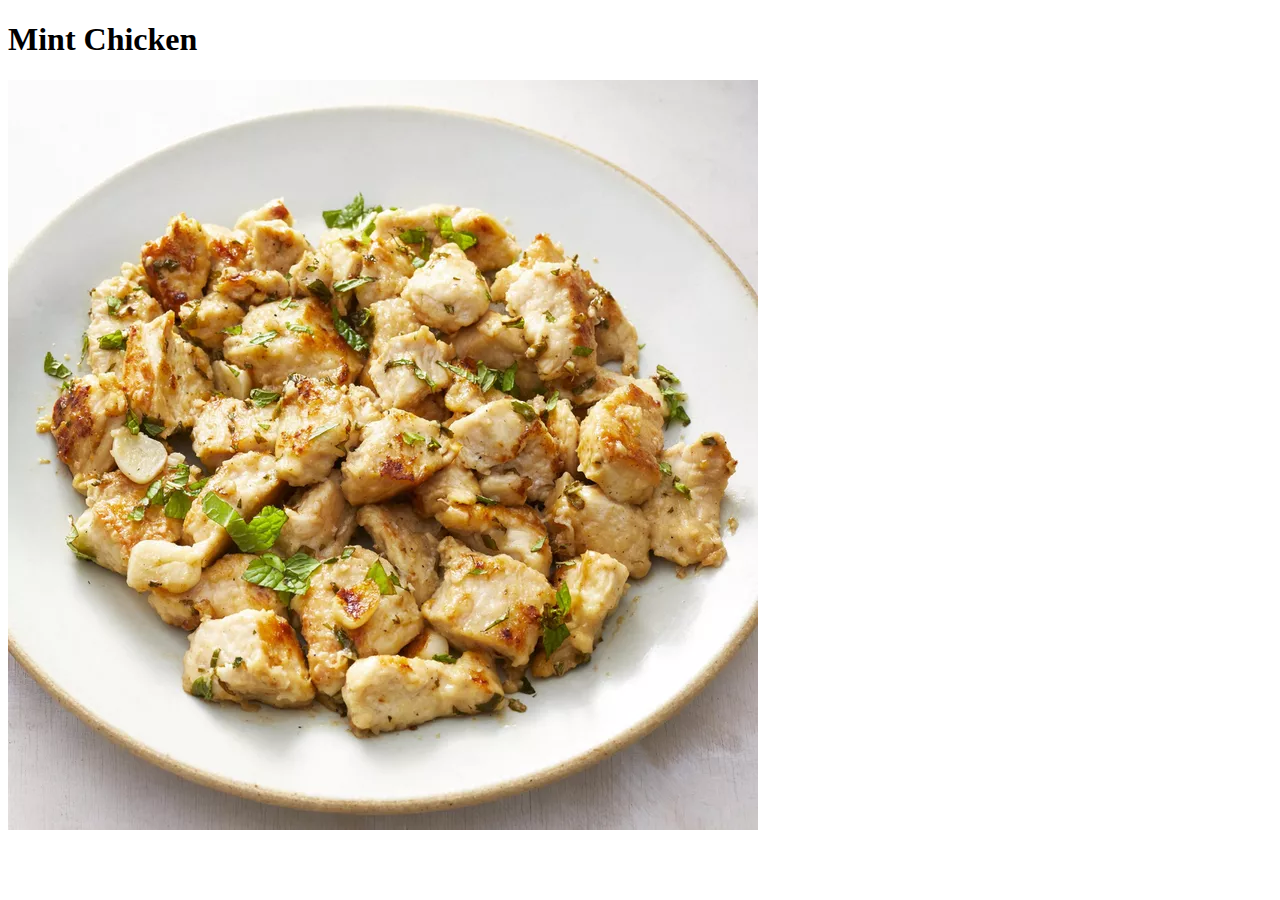
==== recepies/Mint_Chicken.html @ 0cb20c2a "I add the principal files of html and img, then I make de skeleton of each html file" ====
<!DOCTYPE html>
<html lang="en">
<head>
    <meta charset="UTF-8">
    <meta name="viewport" content="width=device-width, initial-scale=1.0">
    <title>Mint Chicken</title>
</head>
<body>
    <h1>Mint Chicken</h1>
    <img src="img/Mint_Chicken.webp" alt="Mint Chicken">
</body>
</html>
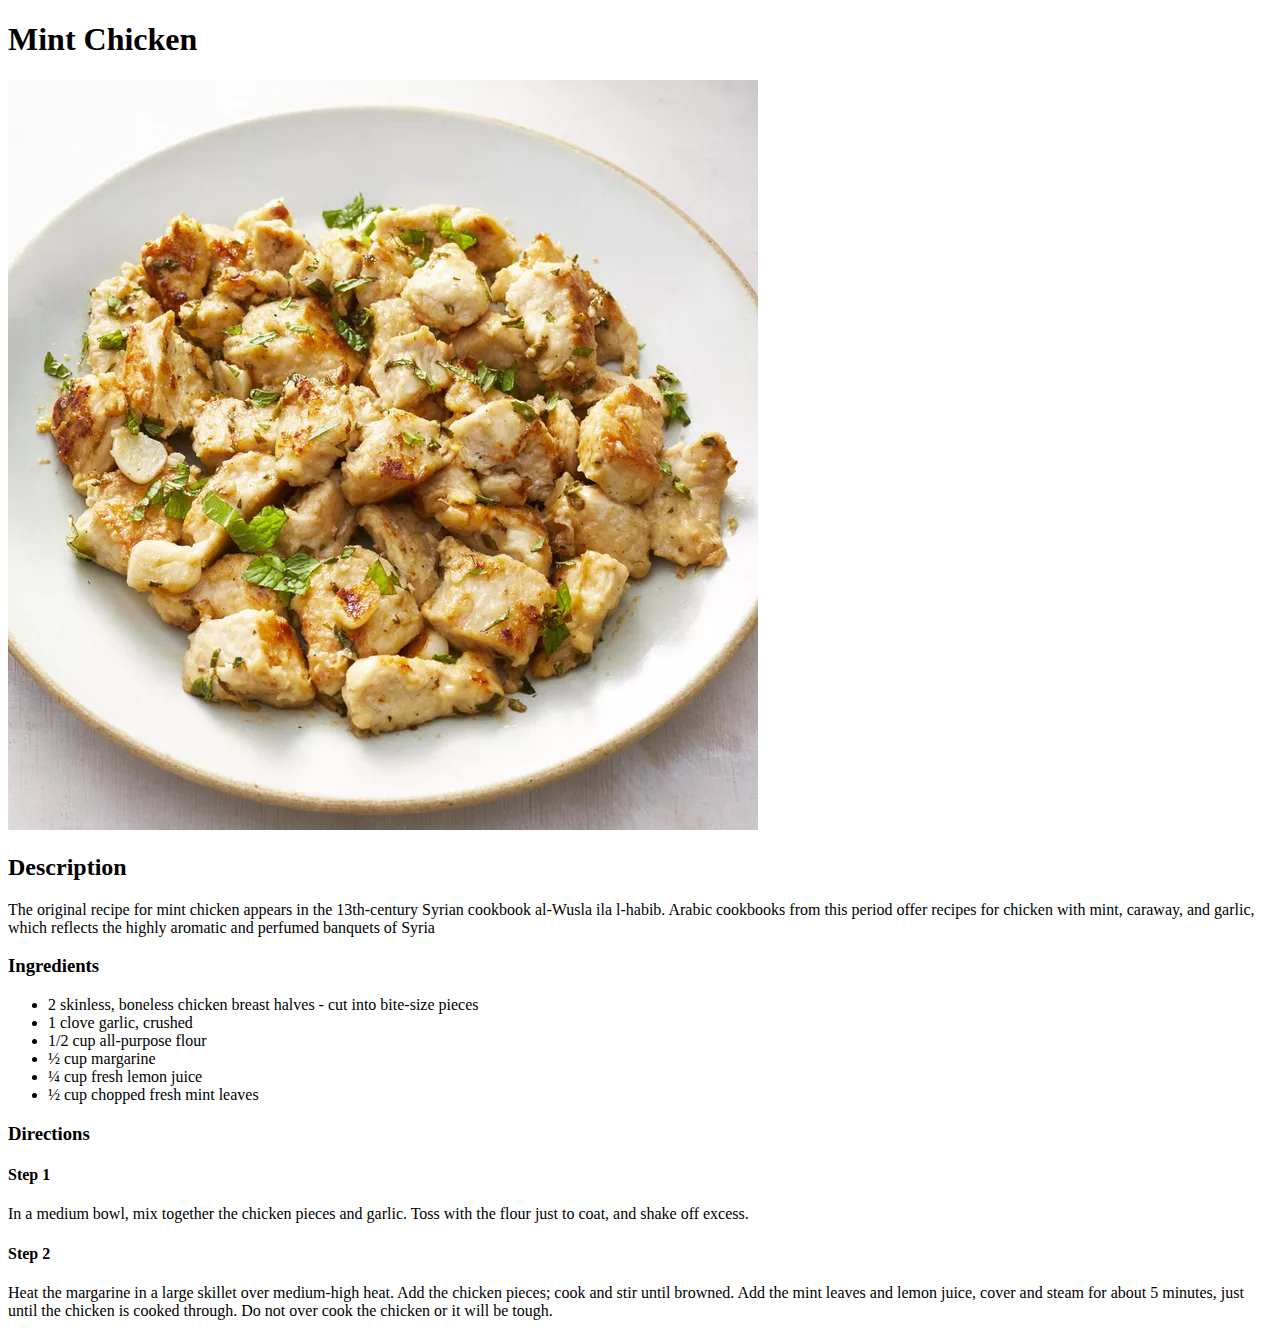
==== commit 170711c9: "I add the ingredients and directions" ====
--- a/recepies/Mint_Chicken.html
+++ b/recepies/Mint_Chicken.html
@@ -8,5 +8,21 @@
 <body>
     <h1>Mint Chicken</h1>
     <img src="img/Mint_Chicken.webp" alt="Mint Chicken">
+    <h2>Description</h2>
+    <p>The original recipe for mint chicken appears in the 13th-century Syrian cookbook al-Wusla ila l-habib. Arabic cookbooks from this period offer recipes for chicken with mint, caraway, and garlic, which reflects the highly aromatic and perfumed banquets of Syria</p>
+    <h3>Ingredients</h3>
+    <ul>
+        <li>2 skinless, boneless chicken breast halves - cut into bite-size pieces</li>
+        <li>1 clove garlic, crushed</li>
+        <li>1/2 cup all-purpose flour</li>
+        <li>½ cup margarine</li>
+        <li>¼ cup fresh lemon juice</li>
+        <li>½ cup chopped fresh mint leaves</li>
+    </ul>
+    <h3>Directions</h3>
+    <h4>Step 1</h4>
+    <p>In a medium bowl, mix together the chicken pieces and garlic. Toss with the flour just to coat, and shake off excess.</p>
+    <h4>Step 2</h4>
+    <p>Heat the margarine in a large skillet over medium-high heat. Add the chicken pieces; cook and stir until browned. Add the mint leaves and lemon juice, cover and steam for about 5 minutes, just until the chicken is cooked through. Do not over cook the chicken or it will be tough.</p>
 </body>
 </html>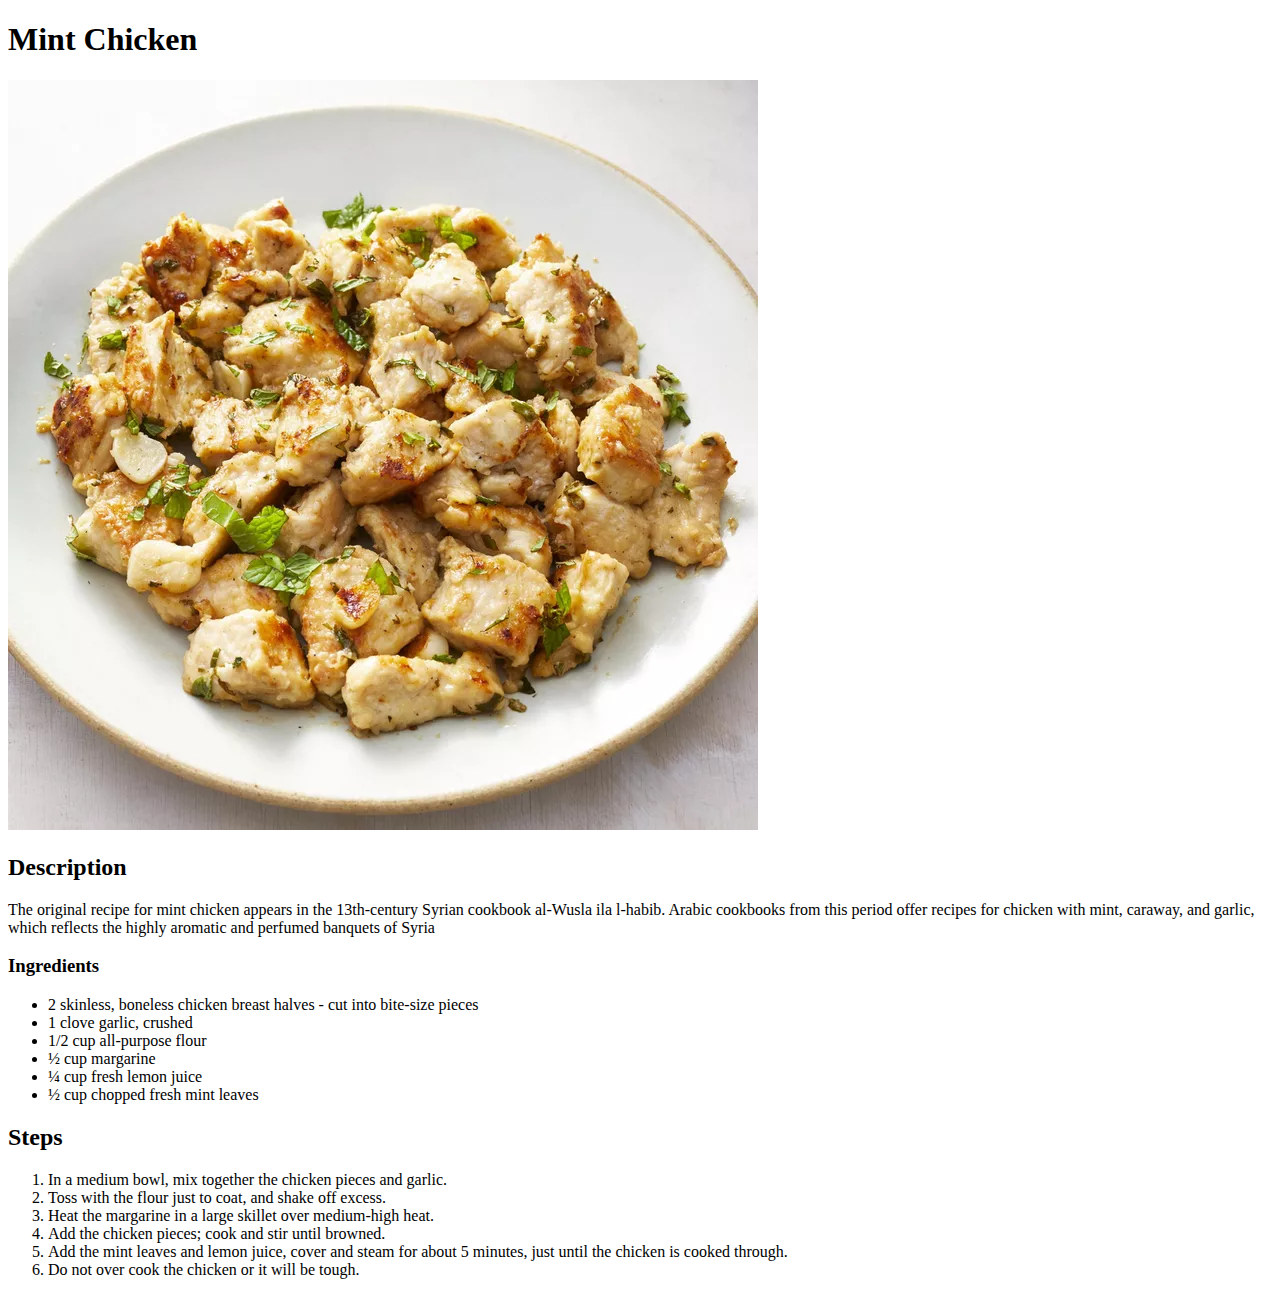
==== commit d10d25de: "I fixed the {steps}" ====
--- a/recepies/Mint_Chicken.html
+++ b/recepies/Mint_Chicken.html
@@ -19,10 +19,14 @@
         <li>¼ cup fresh lemon juice</li>
         <li>½ cup chopped fresh mint leaves</li>
     </ul>
-    <h3>Directions</h3>
-    <h4>Step 1</h4>
-    <p>In a medium bowl, mix together the chicken pieces and garlic. Toss with the flour just to coat, and shake off excess.</p>
-    <h4>Step 2</h4>
-    <p>Heat the margarine in a large skillet over medium-high heat. Add the chicken pieces; cook and stir until browned. Add the mint leaves and lemon juice, cover and steam for about 5 minutes, just until the chicken is cooked through. Do not over cook the chicken or it will be tough.</p>
+    <h2>Steps</h2>
+    <ol>
+        <li>In a medium bowl, mix together the chicken pieces and garlic.</li>
+        <li>Toss with the flour just to coat, and shake off excess.</li>
+        <li>Heat the margarine in a large skillet over medium-high heat.</li>
+        <li>Add the chicken pieces; cook and stir until browned.</li>
+        <li>Add the mint leaves and lemon juice, cover and steam for about 5 minutes, just until the chicken is cooked through.</li>
+        <li>Do not over cook the chicken or it will be tough.</li>
+    </ol>
 </body>
 </html>